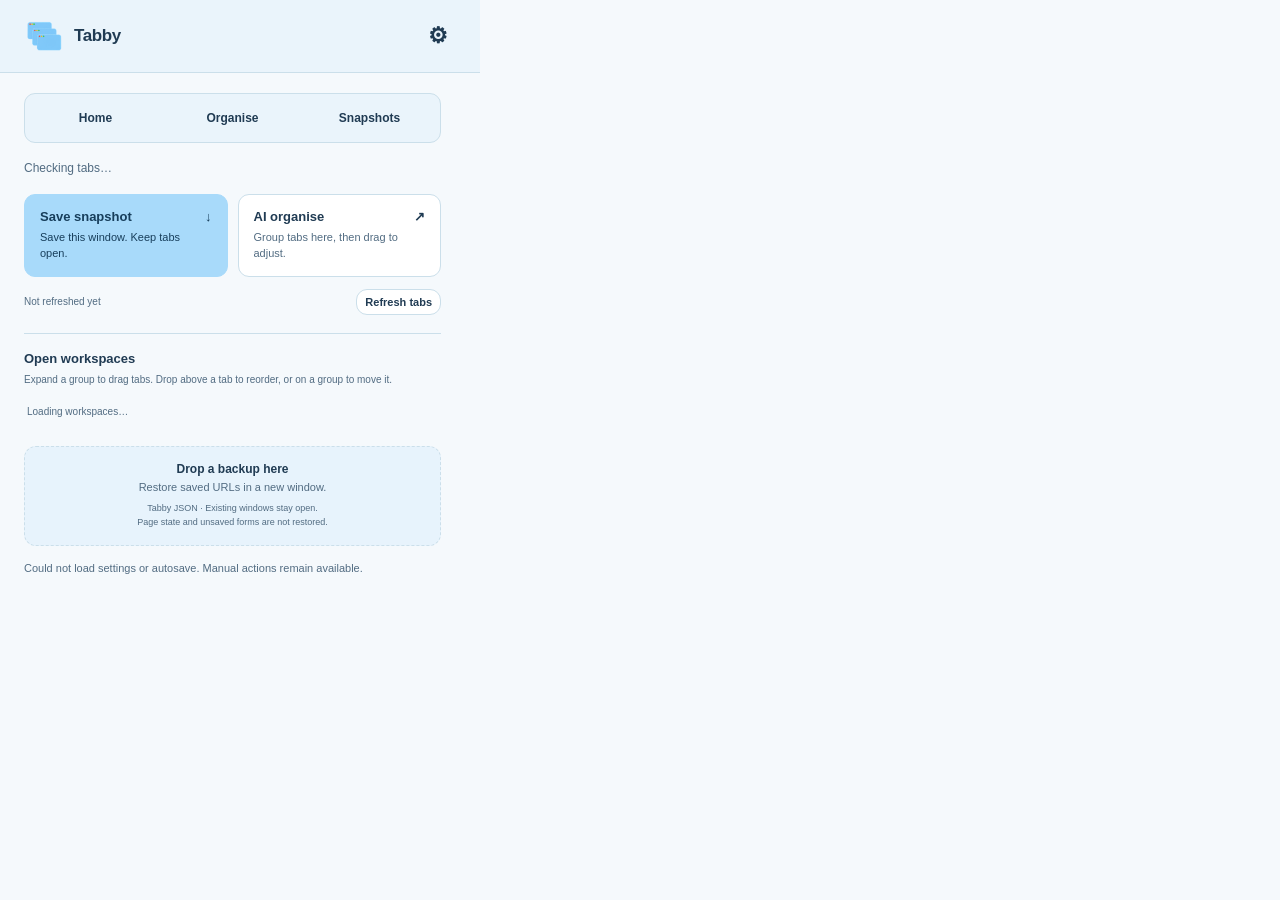
==== extension/popup.html @ 7079673f "Simplify popup Home and fix snapshot action contrast" ====
<!doctype html>
<html lang="en"><head><meta charset="utf-8"><meta name="viewport" content="width=device-width,initial-scale=1"><title>Tabby</title><link rel="stylesheet" href="popup.css"><script src="core.js" defer></script><script src="ai.js" defer></script><script src="popup.js" defer></script><script src="popup-ai.js" defer></script></head>
<body><header><img class="tabby-logo" src="icons/tabby-128.png" width="36" height="36" alt=""><button id="open" class="brand-link" title="Open the full Tabby webpage" aria-label="Tabby — open full webpage">Tabby</button><button id="settings-open" aria-label="Settings" title="Settings">⚙</button></header><main>
<nav class="view-nav" aria-label="Popup pages"><button data-view="home">Home</button><button data-view="organise">Organise</button><button data-view="snapshots">Snapshots</button></nav><section id="home-view"><p id="tab-count" class="intro">Checking tabs…</p>
<div class="primary-actions"><button id="save-snapshot"><span>Save snapshot<small>Save this window. Keep tabs open.</small></span><span aria-hidden="true">↓</span></button><button id="ai-organise"><span>AI organise<small>Group tabs here, then drag to adjust.</small></span><span aria-hidden="true">↗</span></button></div>
<div class="scan-row"><span id="scan-time">Not refreshed yet</span><button id="refresh-tabs">Refresh tabs</button></div>
</section><section id="popup-ai-panel" class="popup-ai-panel" hidden aria-labelledby="popup-ai-heading">
<div class="popup-ai-heading"><h2 id="popup-ai-heading">AI organise</h2><button id="popup-ai-close" type="button">Back</button></div>
<details id="popup-ai-setup"><summary>Local AI connection</summary><label for="popup-ai-token">Local pairing token</label><input id="popup-ai-token" type="password" autocomplete="off" spellcheck="false" placeholder="Local service token, not your Meta API key"><label class="popup-check"><input id="popup-ai-remember" type="checkbox"><span>Keep pairing for this browser session</span></label><p class="popup-ai-note">Optional. Uses session storage only when available. Your Meta API key stays in the local service.</p><div class="popup-ai-actions"><button id="popup-ai-connect" type="button">Connect</button><button id="popup-ai-forget" type="button">Forget pairing</button><button id="popup-ai-refresh" type="button">Refresh status</button></div><p class="popup-ai-note">Start the existing local AI service first. For initial pairing, use this extension address:<br><code id="popup-ai-origin"></code></p></details>
<p id="popup-ai-status" role="status" aria-live="polite"></p><p id="popup-ai-usage" class="popup-ai-note"></p>
<details><summary>Tabs and data sent to Meta</summary><div id="popup-ai-tabs"></div><p class="popup-ai-note">Only checked eligible tabs are sent. Private, pinned and restricted tabs are excluded. URL credentials, queries and fragments are removed. Titles and paths may still be sensitive. Page contents are not sent.</p><pre id="popup-ai-preview"></pre></details>
<label class="popup-check"><input id="popup-ai-consent" type="checkbox"><span>I agree to send these tab titles and sanitized URL paths to Meta and apply the suggested groups.</span></label><button id="popup-ai-generate" type="button">Send tabs &amp; suggest groups</button>
<section id="popup-ai-review" hidden><h3>Review suggestions</h3><p class="popup-ai-note">Rename groups or move tabs before accepting. Existing groups stay unchanged until you accept.</p><div id="popup-ai-groups"></div><div class="popup-ai-actions"><button id="popup-ai-accept" type="button">Use reviewed groups</button><button id="popup-ai-discard" type="button">Discard</button></div></section>
</section>
<section id="home-groups" class="workspace-switcher" aria-labelledby="workspace-heading"><h2 id="workspace-heading">Open workspaces</h2><p class="workspace-help">Expand a group to drag tabs. Drop above a tab to reorder, or on a group to move it.</p><div id="live-groups"><p class="workspace-empty">Loading workspaces…</p></div></section>
<section id="home-extras">
<section id="backup-drop" aria-label="Backup drop area"><b>Drop a backup here</b><span>Restore saved URLs in a new window.</span><small>Tabby JSON · Existing windows stay open.<br>Page state and unsaved forms are not restored.</small></section>
</section><section id="snapshots-view" hidden><h2>Snapshots</h2><div id="snapshot-list"></div></section><section id="settings-view" hidden><h2>Settings</h2><form id="settings-form"><label>Appearance<select id="setting-theme"><option value="system">System</option><option value="light">Light</option><option value="dark">Dark</option></select></label><label>Grouping preferences<textarea id="setting-preferences" maxlength="1200" rows="5" placeholder="For example: around 6 groups, specific tasks, always include Research and Reading"></textarea></label><p class="workspace-help">Sent to Meta only when you explicitly request grouping. Avoid including sensitive information.</p><label>Autosave frequency<select id="setting-autosave"><option value="0">Off</option><option value="5">Every 5 minutes</option><option value="15">Every 15 minutes</option><option value="30">Every 30 minutes</option><option value="60">Every hour</option></select></label><p class="workspace-help">Saves a snapshot of the current normal window when the popup opens and the interval has elapsed. No tabs close. No background timer or AI calls.</p><label><input type="checkbox" id="setting-compact"> Compact tab rows</label><button type="submit">Save settings</button></form></section><p id="status" role="status" aria-live="polite">Snapshots stay on this Mac. AI requires your consent.</p>
<footer>Saved locally · No cloud sync</footer></main></body></html>
---- extension/popup.css ----
:root{color-scheme:light;font-family:-apple-system,BlinkMacSystemFont,"Segoe UI",sans-serif;color:#162b3c;background:#eff6fa}*{box-sizing:border-box}html{width:480px;height:600px;overflow:hidden}body{width:480px;height:600px;max-width:100vw;max-height:100vh;margin:0;display:flex;flex-direction:column;overflow:hidden}header{flex:0 0 auto;padding:18px 24px;display:flex;align-items:center;gap:10px;border-bottom:1px solid #cde0f0;font-size:17px;font-weight:650;letter-spacing:-.4px}.logo{display:grid;place-items:center;width:29px;height:29px;border-radius:9px;background:#162b3c;color:#94bee0;font-size:22px}main{flex:1;min-height:0;overflow-y:auto;overflow-x:hidden;overscroll-behavior:contain;scrollbar-gutter:stable;padding:20px 24px 16px}h1{font-size:25px;letter-spacing:-.7px;margin:0 0 6px;font-weight:600}.intro{font-size:12px;color:#5a7d9a;margin:0 0 19px}.primary-actions{display:grid;grid-template-columns:repeat(2,minmax(0,1fr));gap:10px}.primary-actions button{align-items:flex-start;gap:8px;min-width:0}.primary-actions button small{line-height:1.45}button{font:600 13px -apple-system,BlinkMacSystemFont,sans-serif;border:1px solid #c0d9ed;width:100%;border-radius:11px;background:#fff;color:#162b3d;padding:14px 15px;display:flex;justify-content:space-between;align-items:center;text-align:left;cursor:pointer}#save-snapshot{background:#99c1e2;border-color:#99c1e2}button:hover{background:#dceaf5}#save-snapshot:hover{background:#85b4db}button small{display:block;font-size:11px;font-weight:400;color:#4b6880;margin-top:6px}button:focus-visible{outline:3px solid #2c5678;outline-offset:3px}button:disabled{opacity:.5;cursor:default}.scan-row{display:flex;justify-content:space-between;align-items:center;margin:12px 0 16px;font-size:10px;color:#5a7d99}.scan-row button{width:auto;padding:6px 8px;background:transparent;border-color:transparent;font-size:11px}.secondary{background:transparent;padding:10px 2px;border:0;font-size:12px}#status{min-height:30px;font-size:11px;line-height:1.5;color:#4b6880;margin:14px 0}footer{border-top:1px solid #cde0f0;padding-top:12px;font-size:10px;line-height:1.5;color:#6a8ca7}#backup-drop{margin-top:14px;padding:15px 12px;border:1.5px dashed #80b2da;border-radius:12px;background:#e3eef7;text-align:center;transition:background .15s,border-color .15s}#backup-drop b,#backup-drop span,#backup-drop small{display:block}#backup-drop b{font-size:12px}#backup-drop span{font-size:11px;margin-top:5px;color:#4b6880}#backup-drop small{font-size:9px;line-height:1.6;margin-top:8px;color:#5a7d99}#backup-drop.is-over{background:#bed7ec;border-color:#425c71;box-shadow:0 0 0 3px #5b7e9b33}@media(prefers-reduced-motion:reduce){#backup-drop{transition:none}}

[hidden]{display:none!important}.workspace-switcher{margin:18px 0 9px;border-top:1px solid #cde0f0;padding-top:17px}.workspace-switcher h2{font-size:13px;font-weight:650;margin:0 0 6px}.workspace-help,.workspace-empty{font-size:10px;line-height:1.5;color:#5a7d99;margin:0 0 10px}#live-groups{padding:3px}.live-workspace{border:1px solid #cde0f0;background:#fff;border-radius:9px;margin:0 0 7px;overflow:hidden}.workspace-header{display:flex}.workspace-focus{border:0;border-radius:0;background:transparent;padding:10px 11px;gap:9px;font-size:12px;min-width:0}.workspace-name{white-space:nowrap;overflow:hidden;text-overflow:ellipsis}.workspace-count{font-size:10px;font-weight:500;color:#5a7d99;background:#e3eef7;border-radius:8px;padding:2px 6px}.workspace-disclosure{width:34px;flex:0 0 34px;border:0;border-left:1px solid #e2eef7;border-radius:0;justify-content:center;padding:8px}.workspace-tabs{border-top:1px solid #e2eef7;padding:3px 6px}.workspace-tab{display:block;border:0;border-radius:5px;padding:8px 6px;background:transparent;font-size:11px;font-weight:500}.workspace-tab-title{display:block;white-space:nowrap;overflow:hidden;text-overflow:ellipsis}.workspace-tab-host{font-size:9px;margin-top:3px;color:#6a8ca7}.workspace-tab[aria-current=page]{background:#e3eef7}.workspace-tab[aria-current=page] .workspace-tab-title::before{content:'● ';color:#4b6880}

.workspace-focus:disabled,.workspace-disclosure:disabled,.workspace-tab:disabled{opacity:.5}.workspace-empty{margin:4px 0 10px}

.popup-ai-panel{margin:15px 0;padding:16px;border:1px solid #cbdfea;border-radius:12px;background:#fff}.popup-ai-heading{display:flex;align-items:center;justify-content:space-between;gap:12px}.popup-ai-panel h2{font-size:16px;margin:0}.popup-ai-panel h3{font-size:13px;margin:18px 0 8px}.popup-ai-heading button{width:auto;padding:6px 10px;font-size:11px}.popup-ai-panel details{border-top:1px solid #d4e4ef;margin:14px 0;padding-top:12px}.popup-ai-panel summary{font-size:12px;font-weight:600;cursor:pointer}.popup-ai-panel label:not(.popup-check){display:block;font-size:11px;margin:12px 0 5px}.popup-ai-panel input[type=password],.popup-ai-panel input[type=text],.popup-ai-panel select{width:100%;font:inherit;font-size:12px;color:inherit;background:#f5f9fc;border:1px solid #cbdfea;border-radius:7px;padding:8px;min-width:0}.popup-check{display:flex;align-items:flex-start;gap:8px;font-size:11px;line-height:1.5;margin:12px 0}.popup-check input{flex:0 0 auto;accent-color:#328fcb;margin:2px 0}.popup-ai-note{font-size:10px;line-height:1.55;color:#526c82}.popup-ai-actions{display:flex;gap:8px;margin-top:10px}.popup-ai-actions button{font-size:11px;padding:9px 10px;justify-content:center}.popup-ai-panel code{font-size:9px;overflow-wrap:anywhere;user-select:all}.popup-ai-panel pre{white-space:pre-wrap;overflow-wrap:anywhere;max-height:150px;overflow:auto;background:#eaf4fb;border-radius:6px;padding:9px;font-size:9px;line-height:1.5}#popup-ai-status{font-size:11px;line-height:1.6;color:#526c82}#popup-ai-status.error{color:#9a4e2b}#popup-ai-generate,#popup-ai-accept{background:#a8dafa}#popup-ai-tabs{margin-top:10px}.popup-ai-tab{padding:8px 0;border-bottom:1px solid #d4e4ef}.popup-ai-group{margin:12px 0;padding:10px;border:1px solid #cbdfea;border-radius:9px}.popup-ai-tab-title{font-size:11px;overflow-wrap:anywhere}.popup-ai-panel input:focus-visible,.popup-ai-panel select:focus-visible{outline:2px solid #267db5;outline-offset:2px}

.popup-ai-tab{display:flex!important;align-items:flex-start;gap:8px;line-height:1.4}.popup-ai-tab input{accent-color:#328fcb;flex:0 0 auto;margin-top:2px}.popup-ai-tab-title,.popup-ai-tab-url{display:block}.popup-ai-tab-url{font-size:9px;overflow-wrap:anywhere;color:#526c82;margin-top:3px}

.popup-ai-actions{flex-wrap:wrap}.popup-ai-actions button{flex:1 1 110px}.popup-ai-proposal-tab{padding:9px 0;border-top:1px solid #d4e4ef;font-size:11px;line-height:1.5}.popup-ai-proposal-tab select{margin-top:5px}.popup-ai-reason{font-size:10px;color:#526c82;line-height:1.5}
.tabby-logo{object-fit:contain;flex:none}

/* Shared Tabby sky-blue theme. */
:root{color:#203b53;background:#f5f9fc}header{background:#eaf4fb;border-color:#d4e4ef;padding-top:16px;padding-bottom:16px}.tabby-logo{width:40px;height:40px}
button{color:#203b53;border-color:#cbdfea;box-shadow:none}button:hover{background:#eaf5fd;border-color:#a9cce4}
#save-snapshot{background:#a8dafa;border-color:#8ac6ed}#save-snapshot:hover{background:#96d0f5}
button:focus-visible{outline-color:#267db5}.intro,button small,.scan-row,.workspace-help,.workspace-empty,.workspace-tab-host,footer,#backup-drop small{color:#526c82}
#status,#backup-drop span{color:#3f637f}.live-workspace{border-color:#d4e4ef;box-shadow:none}.workspace-count{background:#e7f3fc;color:#456782}
#backup-drop{background:#edf7fd;border-color:#b4d5ec}#backup-drop.is-over{background:#dceffc;border-color:#4d9ad0;box-shadow:0 0 0 3px #71b7e733}
.workspace-tab[aria-current=page]{background:#e7f3fc}.workspace-tab[aria-current=page] .workspace-tab-title::before{color:#267db5}

.workspace-tab[draggable="true"]{cursor:grab}.workspace-tab[draggable="true"]:active{cursor:grabbing}.live-workspace.is-drop-target{outline:2px solid #328fcb;outline-offset:2px}.workspace-tab[draggable="true"]:hover{border-top-color:#328fcb}

.workspace-tab.drop-before{box-shadow:inset 0 3px #168de2}.workspace-add{display:flex;gap:8px;margin:10px 0}.workspace-add input{min-width:0;flex:1;padding:8px;border:1px solid #b7cddd;border-radius:8px}.workspace-add button,.workspace-remove{width:auto}.workspace-remove{padding:8px;font-size:18px}

[hidden]{display:none!important}header #settings-open{margin-left:auto;width:34px;padding:5px;font-size:22px;background:transparent;border:0}.view-nav{display:flex;gap:4px;background:#e0edf7;border-radius:11px;padding:4px;margin-bottom:18px}.view-nav button{flex:1;justify-content:center;padding:9px;font-size:12px;background:transparent;border:0}.view-nav button[aria-current=page]{background:#fff;box-shadow:none}#settings-form label{display:block;margin:16px 0;font-size:12px;font-weight:600}#settings-form select,#settings-form textarea{display:block;width:100%;margin-top:8px;padding:10px;border:1px solid #bdd3e2;border-radius:8px;background:transparent;color:inherit;font:inherit}.snapshot-card{padding:14px 0;border-bottom:1px solid #c6dce9;font-size:12px}.snapshot-card summary{cursor:pointer;line-height:1.6}.snapshot-tab{padding:10px 0}.snapshot-tab small{display:block;overflow-wrap:anywhere;opacity:.7;margin-top:5px}.compact .workspace-tab{padding-top:5px;padding-bottom:5px}
html[data-theme=dark]{color-scheme:dark}html[data-theme=dark] body{background:#172430;color:#e1edf5}html[data-theme=dark] header,html[data-theme=dark] .view-nav,html[data-theme=dark] .popup-ai-panel{background:#223646;color:#e1edf5}html[data-theme=dark] button,html[data-theme=dark] input{background:#294254;color:#e1edf5}html[data-theme=dark] .workspace-help,html[data-theme=dark] .intro{color:#b4cbdc}html[data-theme=dark] .live-workspace{background:#223646}
@media(prefers-color-scheme:dark){html[data-theme=system]{color-scheme:dark}html[data-theme=system] body{background:#172430;color:#e1edf5}html[data-theme=system] header,html[data-theme=system] .popup-ai-panel,html[data-theme=system] .view-nav,html[data-theme=system] .live-workspace{background:#223646;color:#e1edf5}html[data-theme=system] button,html[data-theme=system] input{background:#294254;color:#e1edf5}}

/* Flat controls: remove WebKit native bevels and imitation glass highlights. */
button{-webkit-appearance:none;appearance:none;background-image:none;text-shadow:none}
header #settings-open,.workspace-disclosure,.workspace-remove{min-width:36px;min-height:36px;justify-content:center}
.workspace-remove{border:0;border-left:1px solid #d4e4ef;border-radius:0;background:transparent;color:#526c82}
.workspace-remove:hover,.workspace-remove:focus-visible{color:#a43232;background:#fff0ef}
html[data-theme=dark],html[data-theme=system]{--dark-surface:#223646;--dark-text:#e1edf5;--dark-muted:#b7ccda}
html[data-theme=dark] .workspace-count,html[data-theme=dark] .workspace-tab[aria-current=page],html[data-theme=dark] #backup-drop,html[data-theme=dark] .view-nav button[aria-current=page],html[data-theme=dark] .popup-ai-panel input,html[data-theme=dark] .popup-ai-panel select,html[data-theme=dark] .popup-ai-panel pre{background:#29485d;color:var(--dark-text)}
html[data-theme=dark] :is(.workspace-help,.workspace-empty,.workspace-tab-host,.popup-ai-note,.popup-ai-reason,.scan-row,.intro,footer,#status,button small,#backup-drop span,#backup-drop small,.workspace-remove){color:var(--dark-muted)}
@media(prefers-color-scheme:dark){html[data-theme=system] :is(.workspace-count,.workspace-tab[aria-current=page],#backup-drop,.view-nav button[aria-current=page],.popup-ai-panel input,.popup-ai-panel select,.popup-ai-panel pre){background:#29485d;color:var(--dark-text)}html[data-theme=system] :is(.workspace-help,.workspace-empty,.workspace-tab-host,.popup-ai-note,.popup-ai-reason,.scan-row,.intro,footer,#status,button small,#backup-drop span,#backup-drop small,.workspace-remove){color:var(--dark-muted)}}

/* Use one palette for every popup surface. */
:root{--surface:#fff;--canvas:#f5f9fc;--raised:#eaf4fb;--ink:#203b53;--muted:#526c82;--line:#cbdfea;--accent:#a8dafa;--accent-ink:#173e5b;--hover:#e7f3fc;--error:#9f3838}
html[data-theme=dark]{--surface:#223646;--canvas:#172430;--raised:#263e50;--ink:#e1edf5;--muted:#b7ccda;--line:#466176;--accent:#83c5f0;--accent-ink:#102c40;--hover:#29485d;--error:#ffb2a9}
@media(prefers-color-scheme:dark){html[data-theme=system]{--surface:#223646;--canvas:#172430;--raised:#263e50;--ink:#e1edf5;--muted:#b7ccda;--line:#466176;--accent:#83c5f0;--accent-ink:#102c40;--hover:#29485d;--error:#ffb2a9}}
html body{background:var(--canvas);color:var(--ink)}
.view-nav{padding:8px 4px;background:var(--raised);border:1px solid var(--line)}
html header,html .view-nav{background:var(--raised);color:var(--ink);border-color:var(--line)}
html body :is(button,input,select,textarea){color:var(--ink);border-color:var(--line)}
html body :is(button,.live-workspace,.popup-ai-panel,.popup-ai-panel input,.popup-ai-panel select,.workspace-add input){background:var(--surface);color:var(--ink);border-color:var(--line)}
html body button:hover{background:var(--hover)}
html body :is(.workspace-focus,.workspace-disclosure,.workspace-remove,.workspace-tab){background:transparent}
html body :is(.workspace-count,.workspace-tab[aria-current=page],.popup-ai-panel pre,#backup-drop){background:var(--hover);color:var(--ink);border-color:var(--line)}
html body :is(.popup-ai-note,.popup-ai-reason,.popup-ai-tab-url,.workspace-help,.workspace-empty,.workspace-tab-host,.scan-row,.intro,footer,#status,button small,#backup-drop span,#backup-drop small,.workspace-remove){color:var(--muted)}
html body :is(#save-snapshot,#popup-ai-generate,#popup-ai-accept){background:var(--accent);color:var(--accent-ink);border-color:var(--accent)}
html body .view-nav button{background:transparent}html body .view-nav button[aria-current=page]{background:var(--surface);color:var(--ink)}
html body :is(#settings-form select,#settings-form textarea){background:var(--surface);color:var(--ink);border-color:var(--line)}
html body :is(.workspace-switcher,.workspace-tabs,.workspace-disclosure,.workspace-remove,.popup-ai-panel details,.popup-ai-group,.popup-ai-tab,.popup-ai-proposal-tab,.snapshot-card,footer){border-color:var(--line)}
html body #popup-ai-status{color:var(--muted)}html body #popup-ai-status.error{color:var(--error)}
html body input::placeholder,html body textarea::placeholder{color:var(--muted);opacity:1}
html body input[type=checkbox]{accent-color:#328fcb}

html body :is(button,input,select,textarea,a):focus-visible{outline:2px solid #267db5;outline-offset:2px}

/* Primary action subtitles must contrast against the blue fill in either theme. */
html body #save-snapshot small{color:var(--accent-ink)}
html body header .brand-link{width:auto;padding:4px 0;min-height:36px;background:transparent;border:0;border-radius:4px;font-size:17px;font-weight:650;letter-spacing:-.4px;color:var(--ink);justify-content:flex-start}
html body header .brand-link:hover{text-decoration:underline;background:transparent}
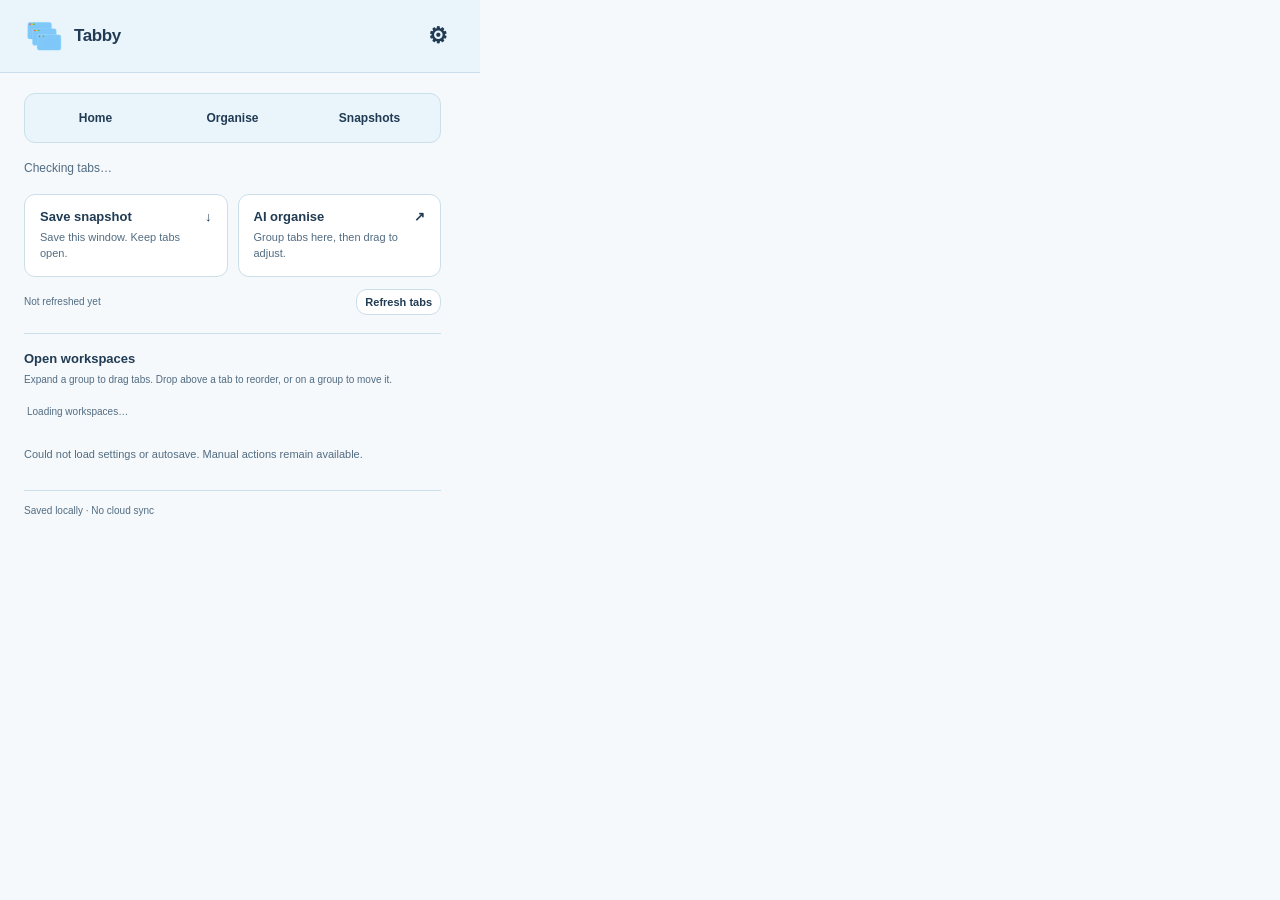
==== commit 49b7e05a: "Polish popup snapshots, neutral actions and anywhere backup drops" ====
--- a/extension/popup.html
+++ b/extension/popup.html
@@ -14,6 +14,6 @@
 </section>
 <section id="home-groups" class="workspace-switcher" aria-labelledby="workspace-heading"><h2 id="workspace-heading">Open workspaces</h2><p class="workspace-help">Expand a group to drag tabs. Drop above a tab to reorder, or on a group to move it.</p><div id="live-groups"><p class="workspace-empty">Loading workspaces…</p></div></section>
 <section id="home-extras">
-<section id="backup-drop" aria-label="Backup drop area"><b>Drop a backup here</b><span>Restore saved URLs in a new window.</span><small>Tabby JSON · Existing windows stay open.<br>Page state and unsaved forms are not restored.</small></section>
+
 </section><section id="snapshots-view" hidden><h2>Snapshots</h2><div id="snapshot-list"></div></section><section id="settings-view" hidden><h2>Settings</h2><form id="settings-form"><label>Appearance<select id="setting-theme"><option value="system">System</option><option value="light">Light</option><option value="dark">Dark</option></select></label><label>Grouping preferences<textarea id="setting-preferences" maxlength="1200" rows="5" placeholder="For example: around 6 groups, specific tasks, always include Research and Reading"></textarea></label><p class="workspace-help">Sent to Meta only when you explicitly request grouping. Avoid including sensitive information.</p><label>Autosave frequency<select id="setting-autosave"><option value="0">Off</option><option value="5">Every 5 minutes</option><option value="15">Every 15 minutes</option><option value="30">Every 30 minutes</option><option value="60">Every hour</option></select></label><p class="workspace-help">Saves a snapshot of the current normal window when the popup opens and the interval has elapsed. No tabs close. No background timer or AI calls.</p><label><input type="checkbox" id="setting-compact"> Compact tab rows</label><button type="submit">Save settings</button></form></section><p id="status" role="status" aria-live="polite">Snapshots stay on this Mac. AI requires your consent.</p>
-<footer>Saved locally · No cloud sync</footer></main></body></html>
+<footer>Saved locally · No cloud sync</footer></main><section id="backup-drop" aria-label="Backup file drop feedback"><b>Drop a Tabby JSON backup</b><span>Valid backups restore saved URLs in a new window.</span><small>Tabby JSON · Existing windows stay open.<br>Page state and unsaved forms are not restored.</small></section></body></html>
--- a/extension/popup.css
+++ b/extension/popup.css
@@ -65,3 +65,27 @@
 html body #save-snapshot small{color:var(--accent-ink)}
 html body header .brand-link{width:auto;padding:4px 0;min-height:36px;background:transparent;border:0;border-radius:4px;font-size:17px;font-weight:650;letter-spacing:-.4px;color:var(--ink);justify-content:flex-start}
 html body header .brand-link:hover{text-decoration:underline;background:transparent}
+
+/* Snapshot summaries share the same quiet cards as confirmed groups. */
+html body .snapshot-card{padding:0;margin:0 0 8px;border:1px solid var(--line);border-radius:9px;background:var(--surface);color:var(--ink);overflow:hidden;font-size:12px}
+.snapshot-card>summary{padding:12px 11px;min-height:42px;line-height:1.5;font-weight:600;cursor:pointer;overflow-wrap:anywhere}
+.snapshot-card>summary:hover{background:var(--hover)}
+.snapshot-card>summary:focus-visible{outline:2px solid #267db5;outline-offset:-3px;border-radius:8px}
+.snapshot-card[open]>summary{border-bottom:1px solid var(--line)}
+.snapshot-card>.snapshot-tab{margin:0 11px;padding:10px 0;border-bottom:1px solid var(--line);font-size:11px;line-height:1.45;overflow-wrap:anywhere}
+.snapshot-card>.snapshot-tab:last-child{border-bottom:0}
+.snapshot-tab strong{display:block;font-weight:500}.snapshot-tab small{font-size:10px;color:var(--muted);opacity:1;margin-top:4px}
+html body .snapshot-card .snapshot-export{width:auto;min-height:34px;margin:10px 11px;padding:8px 11px;font-size:11px;border-radius:7px;background:var(--surface);color:var(--ink);border-color:var(--line)}
+html body .snapshot-card .snapshot-export:hover{background:var(--hover)}
+#snapshots-view>h2{font-size:16px;margin:0 0 14px}
+
+/* Both home actions are neutral; action wording establishes their purpose. */
+html body #save-snapshot,html body #ai-organise{background:var(--surface);color:var(--ink);border-color:var(--line)}
+html body #save-snapshot:hover,html body #ai-organise:hover{background:var(--hover);color:var(--ink);border-color:var(--line)}
+html body #save-snapshot small,html body #ai-organise small{color:var(--muted)}
+
+/* Backup drop feedback floats above every popup view, without stealing drops. */
+html body #backup-drop{display:none;pointer-events:none;margin:0;transition:none}
+html body #backup-drop.is-over{display:flex;position:fixed;inset:12px;z-index:1000;flex-direction:column;align-items:center;justify-content:center;gap:8px;padding:28px;border:2px dashed #328fcb;border-radius:14px;background:var(--surface);color:var(--ink);box-shadow:0 0 0 12px var(--canvas);text-align:center;pointer-events:none}
+#backup-drop.is-over b{font-size:18px;line-height:1.3}#backup-drop.is-over span{font-size:12px;line-height:1.5}#backup-drop.is-over small{font-size:11px;line-height:1.6}
+html body #backup-drop.is-over :is(span,small){color:var(--muted)}
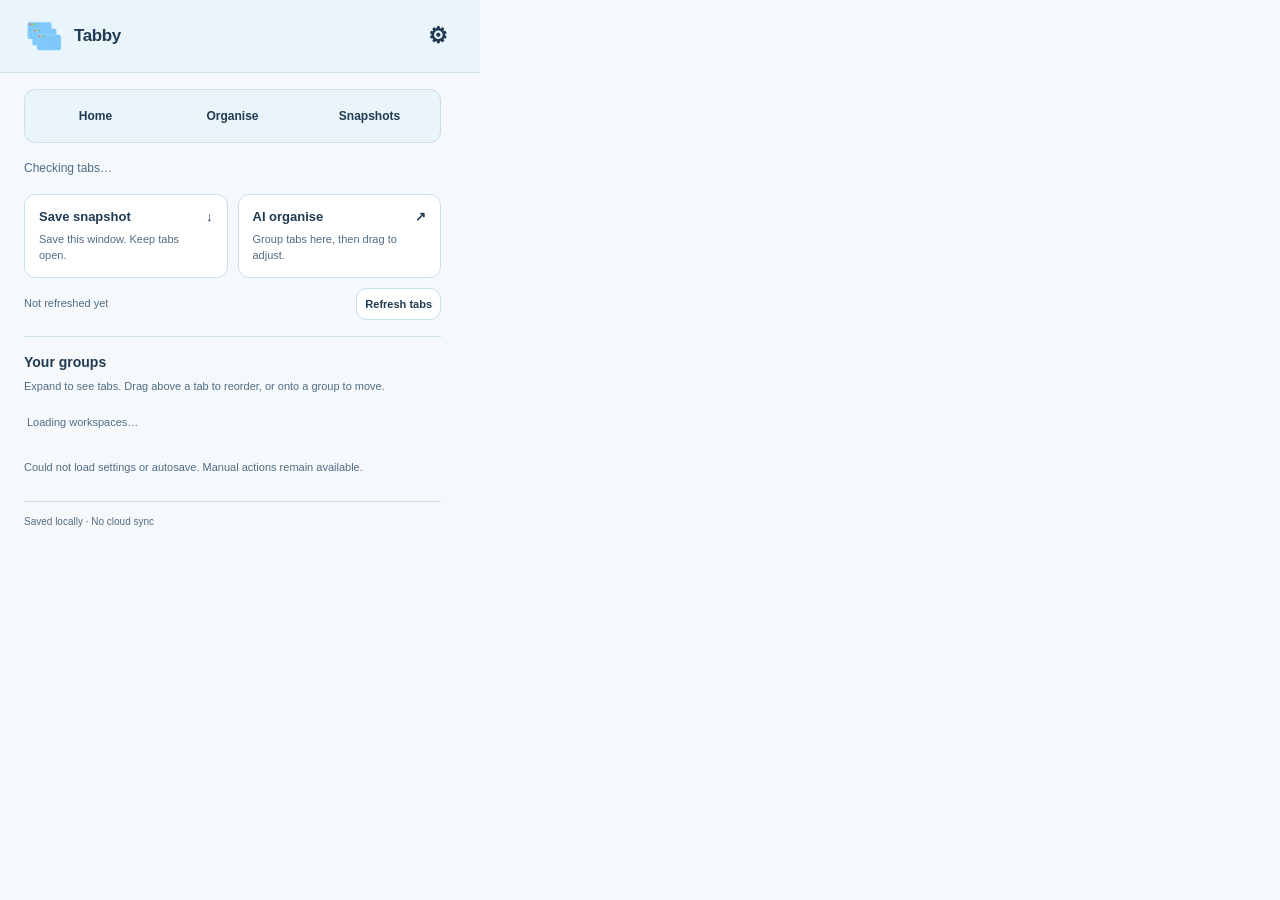
==== commit 59aed776: "Improve popup readability, snapshot summaries and consent clarity" ====
--- a/extension/popup.html
+++ b/extension/popup.html
@@ -5,14 +5,14 @@
 <div class="primary-actions"><button id="save-snapshot"><span>Save snapshot<small>Save this window. Keep tabs open.</small></span><span aria-hidden="true">↓</span></button><button id="ai-organise"><span>AI organise<small>Group tabs here, then drag to adjust.</small></span><span aria-hidden="true">↗</span></button></div>
 <div class="scan-row"><span id="scan-time">Not refreshed yet</span><button id="refresh-tabs">Refresh tabs</button></div>
 </section><section id="popup-ai-panel" class="popup-ai-panel" hidden aria-labelledby="popup-ai-heading">
-<div class="popup-ai-heading"><h2 id="popup-ai-heading">AI organise</h2><button id="popup-ai-close" type="button">Back</button></div>
-<details id="popup-ai-setup"><summary>Local AI connection</summary><label for="popup-ai-token">Local pairing token</label><input id="popup-ai-token" type="password" autocomplete="off" spellcheck="false" placeholder="Local service token, not your Meta API key"><label class="popup-check"><input id="popup-ai-remember" type="checkbox"><span>Keep pairing for this browser session</span></label><p class="popup-ai-note">Optional. Uses session storage only when available. Your Meta API key stays in the local service.</p><div class="popup-ai-actions"><button id="popup-ai-connect" type="button">Connect</button><button id="popup-ai-forget" type="button">Forget pairing</button><button id="popup-ai-refresh" type="button">Refresh status</button></div><p class="popup-ai-note">Start the existing local AI service first. For initial pairing, use this extension address:<br><code id="popup-ai-origin"></code></p></details>
+<div class="popup-ai-heading"><h2 id="popup-ai-heading">Organise with Meta</h2><button id="popup-ai-close" type="button">Back</button></div>
+<details id="popup-ai-setup"><summary>Connection settings</summary><label for="popup-ai-token">Local pairing token</label><input id="popup-ai-token" type="password" autocomplete="off" spellcheck="false" placeholder="Local service token, not your Meta API key"><label class="popup-check"><input id="popup-ai-remember" type="checkbox"><span>Keep pairing for this browser session</span></label><p class="popup-ai-note">Optional. Uses session storage only when available. Your Meta API key stays in the local service.</p><div class="popup-ai-actions"><button id="popup-ai-connect" type="button">Connect</button><button id="popup-ai-forget" type="button">Forget pairing</button><button id="popup-ai-refresh" type="button">Refresh status</button></div><p class="popup-ai-note">Start the existing local AI service first. For initial pairing, use this extension address:<br><code id="popup-ai-origin"></code></p></details>
 <p id="popup-ai-status" role="status" aria-live="polite"></p><p id="popup-ai-usage" class="popup-ai-note"></p>
-<details><summary>Tabs and data sent to Meta</summary><div id="popup-ai-tabs"></div><p class="popup-ai-note">Only checked eligible tabs are sent. Private, pinned and restricted tabs are excluded. URL credentials, queries and fragments are removed. Titles and paths may still be sensitive. Page contents are not sent.</p><pre id="popup-ai-preview"></pre></details>
-<label class="popup-check"><input id="popup-ai-consent" type="checkbox"><span>I agree to send these tab titles and sanitized URL paths to Meta and apply the suggested groups.</span></label><button id="popup-ai-generate" type="button">Send tabs &amp; suggest groups</button>
+<details><summary>Tabs, preferences &amp; privacy</summary><div id="popup-ai-tabs"></div><p class="popup-ai-note">Only checked eligible tabs are sent. Private, pinned and restricted tabs are excluded. URL credentials, queries and fragments are removed. Titles and paths may still be sensitive. Your saved grouping preferences are included. Page contents are not sent.</p><pre id="popup-ai-preview"></pre></details>
+<label class="popup-check"><input id="popup-ai-consent" type="checkbox"><span>I agree to send these tab titles, sanitized URL paths and saved grouping preferences to Meta and apply the suggested groups.</span></label><button id="popup-ai-generate" type="button">Send tabs &amp; suggest groups</button>
 <section id="popup-ai-review" hidden><h3>Review suggestions</h3><p class="popup-ai-note">Rename groups or move tabs before accepting. Existing groups stay unchanged until you accept.</p><div id="popup-ai-groups"></div><div class="popup-ai-actions"><button id="popup-ai-accept" type="button">Use reviewed groups</button><button id="popup-ai-discard" type="button">Discard</button></div></section>
 </section>
-<section id="home-groups" class="workspace-switcher" aria-labelledby="workspace-heading"><h2 id="workspace-heading">Open workspaces</h2><p class="workspace-help">Expand a group to drag tabs. Drop above a tab to reorder, or on a group to move it.</p><div id="live-groups"><p class="workspace-empty">Loading workspaces…</p></div></section>
+<section id="home-groups" class="workspace-switcher" aria-labelledby="workspace-heading"><h2 id="workspace-heading">Your groups</h2><p class="workspace-help">Expand to see tabs. Drag above a tab to reorder, or onto a group to move.</p><div id="live-groups"><p class="workspace-empty">Loading workspaces…</p></div></section>
 <section id="home-extras">
 
 </section><section id="snapshots-view" hidden><h2>Snapshots</h2><div id="snapshot-list"></div></section><section id="settings-view" hidden><h2>Settings</h2><form id="settings-form"><label>Appearance<select id="setting-theme"><option value="system">System</option><option value="light">Light</option><option value="dark">Dark</option></select></label><label>Grouping preferences<textarea id="setting-preferences" maxlength="1200" rows="5" placeholder="For example: around 6 groups, specific tasks, always include Research and Reading"></textarea></label><p class="workspace-help">Sent to Meta only when you explicitly request grouping. Avoid including sensitive information.</p><label>Autosave frequency<select id="setting-autosave"><option value="0">Off</option><option value="5">Every 5 minutes</option><option value="15">Every 15 minutes</option><option value="30">Every 30 minutes</option><option value="60">Every hour</option></select></label><p class="workspace-help">Saves a snapshot of the current normal window when the popup opens and the interval has elapsed. No tabs close. No background timer or AI calls.</p><label><input type="checkbox" id="setting-compact"> Compact tab rows</label><button type="submit">Save settings</button></form></section><p id="status" role="status" aria-live="polite">Snapshots stay on this Mac. AI requires your consent.</p>
--- a/extension/popup.css
+++ b/extension/popup.css
@@ -89,3 +89,54 @@
 html body #backup-drop.is-over{display:flex;position:fixed;inset:12px;z-index:1000;flex-direction:column;align-items:center;justify-content:center;gap:8px;padding:28px;border:2px dashed #328fcb;border-radius:14px;background:var(--surface);color:var(--ink);box-shadow:0 0 0 12px var(--canvas);text-align:center;pointer-events:none}
 #backup-drop.is-over b{font-size:18px;line-height:1.3}#backup-drop.is-over span{font-size:12px;line-height:1.5}#backup-drop.is-over small{font-size:11px;line-height:1.6}
 html body #backup-drop.is-over :is(span,small){color:var(--muted)}
+
+/* Small-popup polish: readable supporting text and consistent control rhythm. */
+:root{--focus:#267db5}
+html[data-theme=dark]{--focus:#89d0ff}
+@media(prefers-color-scheme:dark){html[data-theme=system]{--focus:#89d0ff}}
+main{padding-top:16px;padding-bottom:20px}
+.view-nav{margin-bottom:18px}
+.view-nav button{min-height:36px;line-height:1.25}
+.primary-actions button{padding:13px 14px;line-height:1.35;min-height:80px}
+.primary-actions button small{font-size:11px;line-height:1.5;margin-top:5px}
+.scan-row{margin-top:10px;margin-bottom:14px;font-size:11px;line-height:1.4}
+.scan-row button{min-height:32px}
+.workspace-switcher{margin-top:16px;padding-top:16px}
+.workspace-switcher h2{font-size:14px;line-height:1.4;margin-bottom:6px}
+.workspace-help,.workspace-empty,.popup-ai-note,.popup-ai-reason{font-size:11px;line-height:1.55}
+.workspace-help{margin-bottom:12px}
+.workspace-header{align-items:stretch}
+.workspace-focus{line-height:1.4;min-height:40px}
+.workspace-count{font-variant-numeric:tabular-nums;line-height:1.3}
+.workspace-tab{line-height:1.45}.workspace-tab-host{font-size:10px;line-height:1.4}
+.workspace-add{gap:8px;margin:12px 0}.workspace-add input{font:inherit;font-size:12px;min-height:36px}
+.workspace-add button{font-size:12px;padding:9px 12px;min-height:36px;white-space:nowrap}
+.popup-ai-panel{margin:0 0 18px;padding:16px}
+.popup-ai-heading{margin-bottom:10px;min-height:32px}
+.popup-ai-panel h2,#settings-view>h2,#snapshots-view>h2{font-size:17px;font-weight:650;letter-spacing:-.3px;line-height:1.35;margin:0 0 14px}
+.popup-ai-heading h2{margin:0}
+.popup-ai-heading button{min-height:32px;padding:7px 10px;font-size:12px}
+.popup-ai-panel summary{line-height:1.5;padding:3px 0}
+.popup-ai-panel details{margin:14px 0;padding-top:12px}
+.popup-ai-panel label:not(.popup-check){font-size:12px;line-height:1.4;margin-top:14px;margin-bottom:6px}
+.popup-ai-panel input[type=password],.popup-ai-panel input[type=text],.popup-ai-panel select{min-height:36px;font-size:12px;padding:9px 10px}
+.popup-check{font-size:12px;line-height:1.5;gap:9px;margin:15px 0}
+.popup-check input{margin-top:3px;width:14px;height:14px}
+.popup-ai-actions{gap:8px}.popup-ai-actions button{font-size:12px;min-height:36px;padding:9px 11px}
+#popup-ai-generate{justify-content:center;min-height:40px;line-height:1.4;font-size:12px}
+#popup-ai-status{margin:10px 0;font-size:12px;line-height:1.5}
+#settings-form>label{margin:18px 0 8px;font-size:12px;line-height:1.45;font-weight:600}
+#settings-form select,#settings-form textarea{font-size:12px;line-height:1.5;padding:10px;min-height:38px;margin-top:7px}
+#settings-form textarea{resize:vertical;min-height:112px;max-height:240px}
+#settings-form .workspace-help{margin:7px 0 17px}
+#settings-form input[type=checkbox]{width:14px;height:14px;margin:0 7px 0 0;vertical-align:-2px}
+#settings-form>button{margin-top:18px;justify-content:center;min-height:40px}
+#status{font-size:11px;line-height:1.55;margin:15px 0 12px;overflow-wrap:anywhere}
+footer{font-size:10px;padding-top:12px}
+html body :is(button,input,select,textarea,a):focus-visible{outline-color:var(--focus)}
+.snapshot-card>summary:focus-visible{outline-color:var(--focus)}
+html body :is(.workspace-focus,.workspace-disclosure,.workspace-tab):hover{background:var(--hover)}
+html body .workspace-remove:hover,html body .workspace-remove:focus-visible{color:var(--error);background:var(--hover)}
+@media(max-width:440px){header{padding-left:18px;padding-right:18px}main{padding-left:16px;padding-right:16px}.primary-actions{gap:8px}.primary-actions button{padding:12px}.popup-ai-panel{padding:13px}}
+@media(prefers-reduced-motion:reduce){button,input,select,textarea{transition:none}}
+.snapshot-date{font-weight:600}.snapshot-stats{display:block;margin:4px 0 0 13px;font-size:11px;font-weight:400;color:var(--muted)}
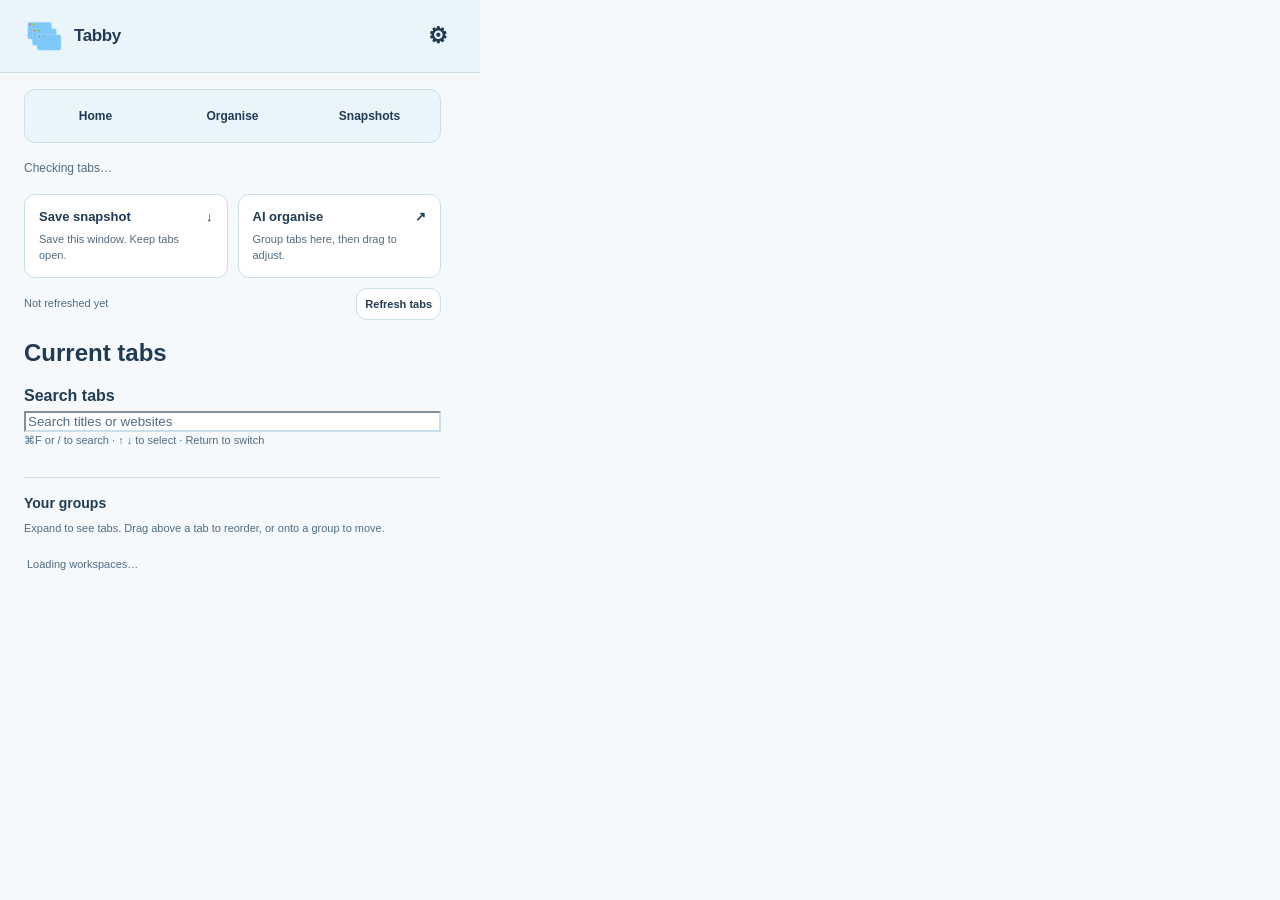
==== commit 7d24be10: "Add searchable Home tab inventory and popup keyboard shortcuts" ====
--- a/extension/popup.html
+++ b/extension/popup.html
@@ -4,7 +4,7 @@
 <nav class="view-nav" aria-label="Popup pages"><button data-view="home">Home</button><button data-view="organise">Organise</button><button data-view="snapshots">Snapshots</button></nav><section id="home-view"><p id="tab-count" class="intro">Checking tabs…</p>
 <div class="primary-actions"><button id="save-snapshot"><span>Save snapshot<small>Save this window. Keep tabs open.</small></span><span aria-hidden="true">↓</span></button><button id="ai-organise"><span>AI organise<small>Group tabs here, then drag to adjust.</small></span><span aria-hidden="true">↗</span></button></div>
 <div class="scan-row"><span id="scan-time">Not refreshed yet</span><button id="refresh-tabs">Refresh tabs</button></div>
-</section><section id="popup-ai-panel" class="popup-ai-panel" hidden aria-labelledby="popup-ai-heading">
+<section class="home-tabs" aria-labelledby="home-tabs-heading"><h2 id="home-tabs-heading">Current tabs</h2><label class="home-search-label" for="home-tab-search">Search tabs</label><input id="home-tab-search" type="search" placeholder="Search titles or websites" autocomplete="off" aria-controls="home-tab-list"><p class="workspace-help">⌘F or / to search · ↑ ↓ to select · Return to switch</p><p id="home-tab-results" class="workspace-help" role="status"></p><div id="home-tab-list"></div></section></section><section id="popup-ai-panel" class="popup-ai-panel" hidden aria-labelledby="popup-ai-heading">
 <div class="popup-ai-heading"><h2 id="popup-ai-heading">Organise with Meta</h2><button id="popup-ai-close" type="button">Back</button></div>
 <details id="popup-ai-setup"><summary>Connection settings</summary><label for="popup-ai-token">Local pairing token</label><input id="popup-ai-token" type="password" autocomplete="off" spellcheck="false" placeholder="Local service token, not your Meta API key"><label class="popup-check"><input id="popup-ai-remember" type="checkbox"><span>Keep pairing for this browser session</span></label><p class="popup-ai-note">Optional. Uses session storage only when available. Your Meta API key stays in the local service.</p><div class="popup-ai-actions"><button id="popup-ai-connect" type="button">Connect</button><button id="popup-ai-forget" type="button">Forget pairing</button><button id="popup-ai-refresh" type="button">Refresh status</button></div><p class="popup-ai-note">Start the existing local AI service first. For initial pairing, use this extension address:<br><code id="popup-ai-origin"></code></p></details>
 <p id="popup-ai-status" role="status" aria-live="polite"></p><p id="popup-ai-usage" class="popup-ai-note"></p>
--- a/extension/popup.css
+++ b/extension/popup.css
@@ -140,3 +140,22 @@
 @media(max-width:440px){header{padding-left:18px;padding-right:18px}main{padding-left:16px;padding-right:16px}.primary-actions{gap:8px}.primary-actions button{padding:12px}.popup-ai-panel{padding:13px}}
 @media(prefers-reduced-motion:reduce){button,input,select,textarea{transition:none}}
 .snapshot-date{font-weight:600}.snapshot-stats{display:block;margin:4px 0 0 13px;font-size:11px;font-weight:400;color:var(--muted)}
+
+.snapshot-entry{position:relative;padding-right:26px;margin-bottom:9px}.snapshot-entry .snapshot-card{margin:0}.snapshot-entry summary{padding-right:92px}.snapshot-entry>.snapshot-export{position:absolute;right:35px;top:12px;width:auto;min-height:32px;padding:6px 9px;font-size:11px;background:var(--surface);color:var(--ink);border-color:var(--line)}.snapshot-entry>.snapshot-delete{position:absolute;right:0;top:16px;width:23px;min-height:28px;padding:3px;justify-content:center;border:0;background:transparent;color:var(--muted);font-size:18px}.snapshot-entry>.snapshot-delete:hover{color:var(--error);background:var(--hover)}.snapshot-undo{display:inline-flex;width:auto;padding:4px 9px;margin-left:6px;font-size:11px}
+
+/* Group headers toggle the card; deletion stays outside its clickable surface. */
+html body .live-workspace{position:relative;margin-right:27px;overflow:visible}
+.live-workspace .workspace-header{overflow:hidden;border-radius:8px}
+html body .live-workspace>.workspace-remove{position:absolute;right:-27px;top:5px;width:23px;min-width:23px;min-height:28px;padding:3px;border:0;border-radius:5px;background:transparent;font-size:18px}
+.live-workspace .workspace-tabs{border-radius:0 0 8px 8px;overflow:hidden}
+
+.snapshot-entry summary{display:flex;align-items:center;gap:7px;flex-wrap:wrap;min-height:56px;font-size:11px;padding-right:92px}.snapshot-entry summary::before{content:'▸';font-size:10px}.snapshot-entry details[open]>summary::before{content:'▾'}.snapshot-entry summary{list-style:none}.snapshot-entry summary::-webkit-details-marker{display:none}.snapshot-entry .snapshot-stats{display:inline;margin:0;font-size:10px;white-space:nowrap}.snapshot-entry .snapshot-date{font-size:11px}.snapshot-entry .snapshot-stats::before{content:'· ';}.snapshot-entry .snapshot-tab{display:block;width:calc(100% - 22px);text-align:left;border:0;border-bottom:1px solid var(--line);border-radius:0;background:transparent;padding:10px 0;color:var(--ink)}.snapshot-entry .snapshot-tab:hover{background:var(--hover)}
+
+/* Home inventory shares Organise row surfaces. */
+.home-tabs { margin-top: 18px; }
+.home-search-label { display:block; margin:10px 0 6px; color:var(--ink); font-weight:600; }
+#home-tab-search { width:100%; box-sizing:border-box; }
+#home-tab-list { display:grid; gap:5px; }
+html body .home-tab { width:100%; border:1px solid var(--line); border-radius:9px; background:var(--surface); color:var(--ink); text-align:left; padding:10px 12px; }
+html body .home-tab.is-selected { border-color:var(--accent); background:var(--hover); }
+html body .home-tab:hover { background:var(--hover); }
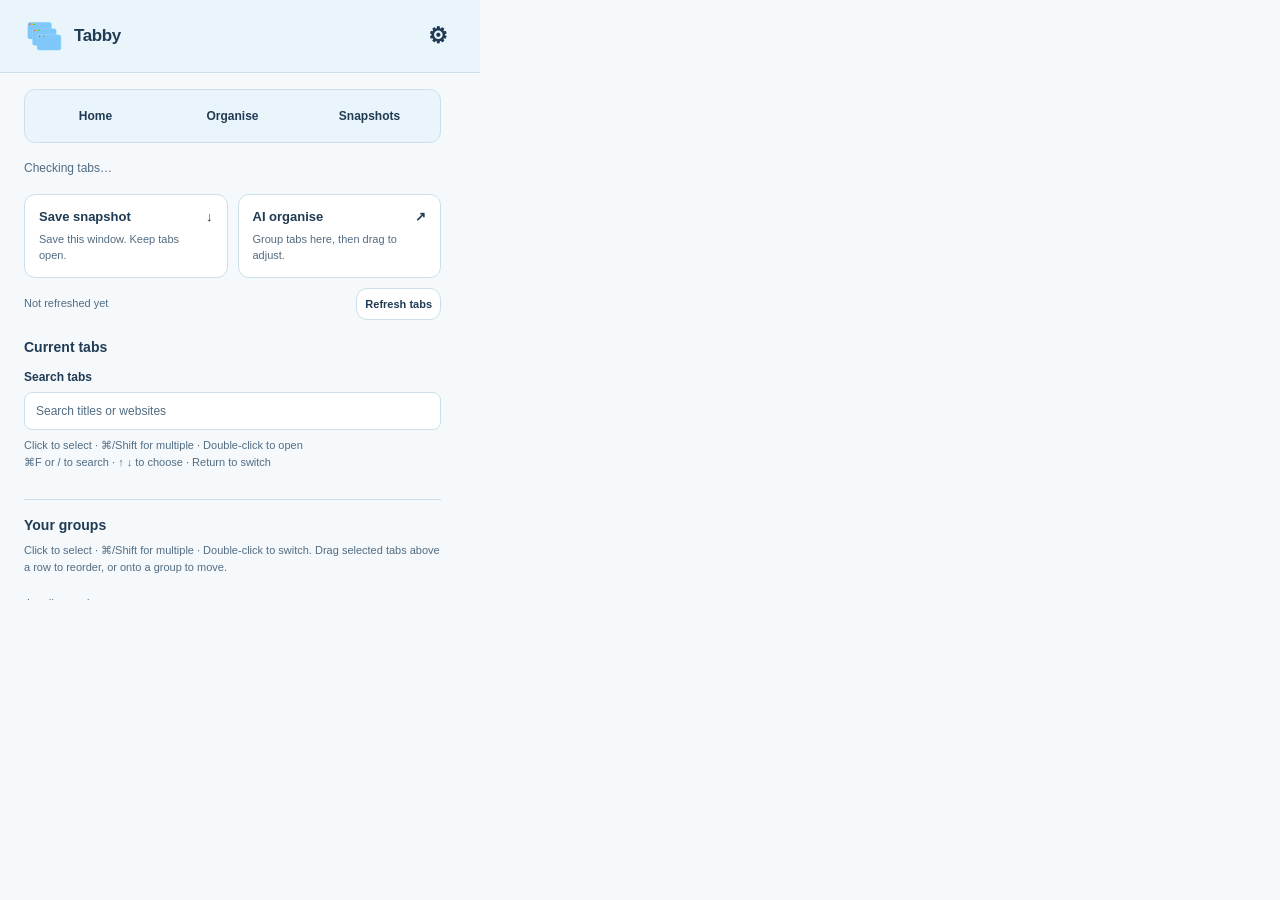
==== commit 2763d8e2: "Add tab multiselection and preserve groups through snapshots and restore" ====
--- a/extension/popup.html
+++ b/extension/popup.html
@@ -1,10 +1,10 @@
 <!doctype html>
-<html lang="en"><head><meta charset="utf-8"><meta name="viewport" content="width=device-width,initial-scale=1"><title>Tabby</title><link rel="stylesheet" href="popup.css"><script src="core.js" defer></script><script src="ai.js" defer></script><script src="popup.js" defer></script><script src="popup-ai.js" defer></script></head>
+<html lang="en"><head><meta charset="utf-8"><meta name="viewport" content="width=device-width,initial-scale=1"><title>Tabby</title><link rel="stylesheet" href="popup.css"><script src="core.js" defer></script><script src="tab-selection.js" defer></script><script src="ai.js" defer></script><script src="popup.js" defer></script><script src="popup-ai.js" defer></script></head>
 <body><header><img class="tabby-logo" src="icons/tabby-128.png" width="36" height="36" alt=""><button id="open" class="brand-link" title="Open the full Tabby webpage" aria-label="Tabby — open full webpage">Tabby</button><button id="settings-open" aria-label="Settings" title="Settings">⚙</button></header><main>
 <nav class="view-nav" aria-label="Popup pages"><button data-view="home">Home</button><button data-view="organise">Organise</button><button data-view="snapshots">Snapshots</button></nav><section id="home-view"><p id="tab-count" class="intro">Checking tabs…</p>
 <div class="primary-actions"><button id="save-snapshot"><span>Save snapshot<small>Save this window. Keep tabs open.</small></span><span aria-hidden="true">↓</span></button><button id="ai-organise"><span>AI organise<small>Group tabs here, then drag to adjust.</small></span><span aria-hidden="true">↗</span></button></div>
 <div class="scan-row"><span id="scan-time">Not refreshed yet</span><button id="refresh-tabs">Refresh tabs</button></div>
-<section class="home-tabs" aria-labelledby="home-tabs-heading"><h2 id="home-tabs-heading">Current tabs</h2><label class="home-search-label" for="home-tab-search">Search tabs</label><input id="home-tab-search" type="search" placeholder="Search titles or websites" autocomplete="off" aria-controls="home-tab-list"><p class="workspace-help">⌘F or / to search · ↑ ↓ to select · Return to switch</p><p id="home-tab-results" class="workspace-help" role="status"></p><div id="home-tab-list"></div></section></section><section id="popup-ai-panel" class="popup-ai-panel" hidden aria-labelledby="popup-ai-heading">
+<section class="home-tabs" aria-labelledby="home-tabs-heading"><h2 id="home-tabs-heading">Current tabs</h2><label class="home-search-label" for="home-tab-search">Search tabs</label><input id="home-tab-search" type="search" placeholder="Search titles or websites" autocomplete="off" aria-controls="home-tab-list"><p class="workspace-help">Click to select · ⌘/Shift for multiple · Double-click to open<br>⌘F or / to search · ↑ ↓ to choose · Return to switch</p><p id="home-tab-results" class="workspace-help" role="status"></p><div id="home-tab-list"></div></section></section><section id="popup-ai-panel" class="popup-ai-panel" hidden aria-labelledby="popup-ai-heading">
 <div class="popup-ai-heading"><h2 id="popup-ai-heading">Organise with Meta</h2><button id="popup-ai-close" type="button">Back</button></div>
 <details id="popup-ai-setup"><summary>Connection settings</summary><label for="popup-ai-token">Local pairing token</label><input id="popup-ai-token" type="password" autocomplete="off" spellcheck="false" placeholder="Local service token, not your Meta API key"><label class="popup-check"><input id="popup-ai-remember" type="checkbox"><span>Keep pairing for this browser session</span></label><p class="popup-ai-note">Optional. Uses session storage only when available. Your Meta API key stays in the local service.</p><div class="popup-ai-actions"><button id="popup-ai-connect" type="button">Connect</button><button id="popup-ai-forget" type="button">Forget pairing</button><button id="popup-ai-refresh" type="button">Refresh status</button></div><p class="popup-ai-note">Start the existing local AI service first. For initial pairing, use this extension address:<br><code id="popup-ai-origin"></code></p></details>
 <p id="popup-ai-status" role="status" aria-live="polite"></p><p id="popup-ai-usage" class="popup-ai-note"></p>
@@ -12,8 +12,8 @@
 <label class="popup-check"><input id="popup-ai-consent" type="checkbox"><span>I agree to send these tab titles, sanitized URL paths and saved grouping preferences to Meta and apply the suggested groups.</span></label><button id="popup-ai-generate" type="button">Send tabs &amp; suggest groups</button>
 <section id="popup-ai-review" hidden><h3>Review suggestions</h3><p class="popup-ai-note">Rename groups or move tabs before accepting. Existing groups stay unchanged until you accept.</p><div id="popup-ai-groups"></div><div class="popup-ai-actions"><button id="popup-ai-accept" type="button">Use reviewed groups</button><button id="popup-ai-discard" type="button">Discard</button></div></section>
 </section>
-<section id="home-groups" class="workspace-switcher" aria-labelledby="workspace-heading"><h2 id="workspace-heading">Your groups</h2><p class="workspace-help">Expand to see tabs. Drag above a tab to reorder, or onto a group to move.</p><div id="live-groups"><p class="workspace-empty">Loading workspaces…</p></div></section>
+<section id="home-groups" class="workspace-switcher" aria-labelledby="workspace-heading"><h2 id="workspace-heading">Your groups</h2><p class="workspace-help">Click to select · ⌘/Shift for multiple · Double-click to switch. Drag selected tabs above a row to reorder, or onto a group to move.</p><div id="live-groups"><p class="workspace-empty">Loading workspaces…</p></div></section>
 <section id="home-extras">
 
-</section><section id="snapshots-view" hidden><h2>Snapshots</h2><div id="snapshot-list"></div></section><section id="settings-view" hidden><h2>Settings</h2><form id="settings-form"><label>Appearance<select id="setting-theme"><option value="system">System</option><option value="light">Light</option><option value="dark">Dark</option></select></label><label>Grouping preferences<textarea id="setting-preferences" maxlength="1200" rows="5" placeholder="For example: around 6 groups, specific tasks, always include Research and Reading"></textarea></label><p class="workspace-help">Sent to Meta only when you explicitly request grouping. Avoid including sensitive information.</p><label>Autosave frequency<select id="setting-autosave"><option value="0">Off</option><option value="5">Every 5 minutes</option><option value="15">Every 15 minutes</option><option value="30">Every 30 minutes</option><option value="60">Every hour</option></select></label><p class="workspace-help">Saves a snapshot of the current normal window when the popup opens and the interval has elapsed. No tabs close. No background timer or AI calls.</p><label><input type="checkbox" id="setting-compact"> Compact tab rows</label><button type="submit">Save settings</button></form></section><p id="status" role="status" aria-live="polite">Snapshots stay on this Mac. AI requires your consent.</p>
+</section><section id="snapshots-view" hidden><h2>Snapshots</h2><p class="workspace-help">Expand a snapshot to see its saved groups. Click to select · ⌘/Shift for multiple · Double-click to open a tab.</p><div id="snapshot-list"></div></section><section id="settings-view" hidden><h2>Settings</h2><form id="settings-form"><label>Appearance<select id="setting-theme"><option value="system">System</option><option value="light">Light</option><option value="dark">Dark</option></select></label><label>Grouping preferences<textarea id="setting-preferences" maxlength="1200" rows="5" placeholder="For example: around 6 groups, specific tasks, always include Research and Reading"></textarea></label><p class="workspace-help">Sent to Meta only when you explicitly request grouping. Avoid including sensitive information.</p><label>Autosave frequency<select id="setting-autosave"><option value="0">Off</option><option value="5">Every 5 minutes</option><option value="15">Every 15 minutes</option><option value="30">Every 30 minutes</option><option value="60">Every hour</option></select></label><p class="workspace-help">Saves a snapshot of the current normal window when the popup opens and the interval has elapsed. No tabs close. No background timer or AI calls.</p><label><input type="checkbox" id="setting-compact"> Compact tab rows</label><button type="submit">Save settings</button></form></section><p id="status" role="status" aria-live="polite">Snapshots stay on this Mac. AI requires your consent.</p>
 <footer>Saved locally · No cloud sync</footer></main><section id="backup-drop" aria-label="Backup file drop feedback"><b>Drop a Tabby JSON backup</b><span>Valid backups restore saved URLs in a new window.</span><small>Tabby JSON · Existing windows stay open.<br>Page state and unsaved forms are not restored.</small></section></body></html>
--- a/extension/popup.css
+++ b/extension/popup.css
@@ -64,7 +64,7 @@
 /* Primary action subtitles must contrast against the blue fill in either theme. */
 html body #save-snapshot small{color:var(--accent-ink)}
 html body header .brand-link{width:auto;padding:4px 0;min-height:36px;background:transparent;border:0;border-radius:4px;font-size:17px;font-weight:650;letter-spacing:-.4px;color:var(--ink);justify-content:flex-start}
-html body header .brand-link:hover{text-decoration:underline;background:transparent}
+html body header .brand-link:hover{text-decoration:none;background:transparent}
 
 /* Snapshot summaries share the same quiet cards as confirmed groups. */
 html body .snapshot-card{padding:0;margin:0 0 8px;border:1px solid var(--line);border-radius:9px;background:var(--surface);color:var(--ink);overflow:hidden;font-size:12px}
@@ -152,10 +152,49 @@
 .snapshot-entry summary{display:flex;align-items:center;gap:7px;flex-wrap:wrap;min-height:56px;font-size:11px;padding-right:92px}.snapshot-entry summary::before{content:'▸';font-size:10px}.snapshot-entry details[open]>summary::before{content:'▾'}.snapshot-entry summary{list-style:none}.snapshot-entry summary::-webkit-details-marker{display:none}.snapshot-entry .snapshot-stats{display:inline;margin:0;font-size:10px;white-space:nowrap}.snapshot-entry .snapshot-date{font-size:11px}.snapshot-entry .snapshot-stats::before{content:'· ';}.snapshot-entry .snapshot-tab{display:block;width:calc(100% - 22px);text-align:left;border:0;border-bottom:1px solid var(--line);border-radius:0;background:transparent;padding:10px 0;color:var(--ink)}.snapshot-entry .snapshot-tab:hover{background:var(--hover)}
 
 /* Home inventory shares Organise row surfaces. */
-.home-tabs { margin-top: 18px; }
-.home-search-label { display:block; margin:10px 0 6px; color:var(--ink); font-weight:600; }
-#home-tab-search { width:100%; box-sizing:border-box; }
-#home-tab-list { display:grid; gap:5px; }
-html body .home-tab { width:100%; border:1px solid var(--line); border-radius:9px; background:var(--surface); color:var(--ink); text-align:left; padding:10px 12px; }
+.home-tabs { margin-top:18px; min-width:0; max-width:100%; }
+.home-tabs h2 { font-size:14px; line-height:1.4; margin:0 0 12px; }
+.home-search-label { display:block; margin:10px 0 6px; color:var(--ink); font-size:12px; line-height:1.4; font-weight:600; }
+html body #home-tab-search { -webkit-appearance:none; appearance:none; display:block; box-sizing:border-box; width:100%; min-width:0; min-height:38px; padding:9px 11px; border:1px solid var(--line); border-radius:8px; background:var(--surface); color:var(--ink); font:inherit; font-size:12px; line-height:1.5; box-shadow:none; }
+#home-tab-search::-webkit-search-decoration { -webkit-appearance:none; }
+.home-tabs > .workspace-help { margin-top:7px; }
+#home-tab-list { display:grid; grid-template-columns:minmax(0,1fr); gap:5px; width:100%; min-width:0; }
+html body .home-tab { box-sizing:border-box; width:100%; min-width:0; max-width:100%; overflow:hidden; border:1px solid var(--line); border-radius:9px; background:var(--surface); color:var(--ink); text-align:left; padding:10px 12px; }
 html body .home-tab.is-selected { border-color:var(--accent); background:var(--hover); }
 html body .home-tab:hover { background:var(--hover); }
+
+.home-tab :is(.workspace-tab-title,.workspace-tab-host) { display:block; min-width:0; max-width:100%; white-space:nowrap; overflow:hidden; text-overflow:ellipsis; }
+
+/* Selection is separate from the active Safari tab and keyboard search cursor. */
+html body :is(.home-tab,.workspace-tab,.snapshot-tab).is-tab-selected {
+  background:var(--hover);
+  border-color:var(--focus);
+  box-shadow:inset 3px 0 var(--focus);
+  color:var(--ink);
+}
+html body :is(.home-tab,.workspace-tab,.snapshot-tab).is-tab-selected:hover { background:var(--hover); }
+html body :is(.home-tab,.workspace-tab,.snapshot-tab)[aria-pressed] { user-select:none; -webkit-user-select:none; }
+.tab-selection-bar { display:flex; align-items:center; justify-content:space-between; flex-wrap:wrap; gap:7px 10px; min-width:0; margin:9px 0; padding:8px 10px; border:1px solid var(--line); border-radius:8px; background:var(--surface); color:var(--ink); font-size:11px; line-height:1.45; }
+.tab-selection-bar :is(.tab-selection-count,[role=status]) { min-width:0; overflow-wrap:anywhere; }
+html body .tab-selection-bar button { flex:0 0 auto; width:auto; min-height:30px; padding:5px 8px; font-size:11px; border-radius:6px; background:transparent; }
+html body .tab-selection-bar button:hover { background:var(--hover); }
+.snapshot-group-heading { margin:12px 11px 4px; color:var(--ink); font-size:11px; font-weight:650; line-height:1.5; overflow-wrap:anywhere; }
+html body :is(.workspace-tab,.home-tab,.snapshot-tab).is-tab-selected.drop-before { box-shadow:inset 0 3px var(--focus),inset 3px 0 var(--focus); }
+
+/* Give settings menus the same substantial rounded surface as action controls. */
+html body #settings-form select {
+  -webkit-appearance:none; appearance:none;
+  box-sizing:border-box; min-height:42px; width:100%;
+  padding:10px 36px 10px 12px; border:2px solid var(--line);
+  border-radius:10px; font:600 12px/1.5 -apple-system,BlinkMacSystemFont,sans-serif;
+  background-color:var(--surface);
+  background-image:url("data:image/svg+xml,%3Csvg xmlns='http://www.w3.org/2000/svg' width='12' height='8' viewBox='0 0 12 8'%3E%3Cpath d='m2 2 4 4 4-4' fill='none' stroke='%237b9bb2' stroke-width='2' stroke-linecap='round' stroke-linejoin='round'/%3E%3C/svg%3E");
+  background-repeat:no-repeat; background-position:right 13px center;
+}
+html body #settings-form select:hover { border-color:var(--focus); }
+/* Fill the saved row through its card edges, retaining an inset for text. */
+html body .snapshot-entry .snapshot-card > .snapshot-tab {
+  box-sizing:border-box; width:100%; margin:0; padding:10px 11px;
+  border-radius:0;
+}
+html body .snapshot-entry .snapshot-card > .snapshot-tab:last-child { border-radius:0 0 8px 8px; }
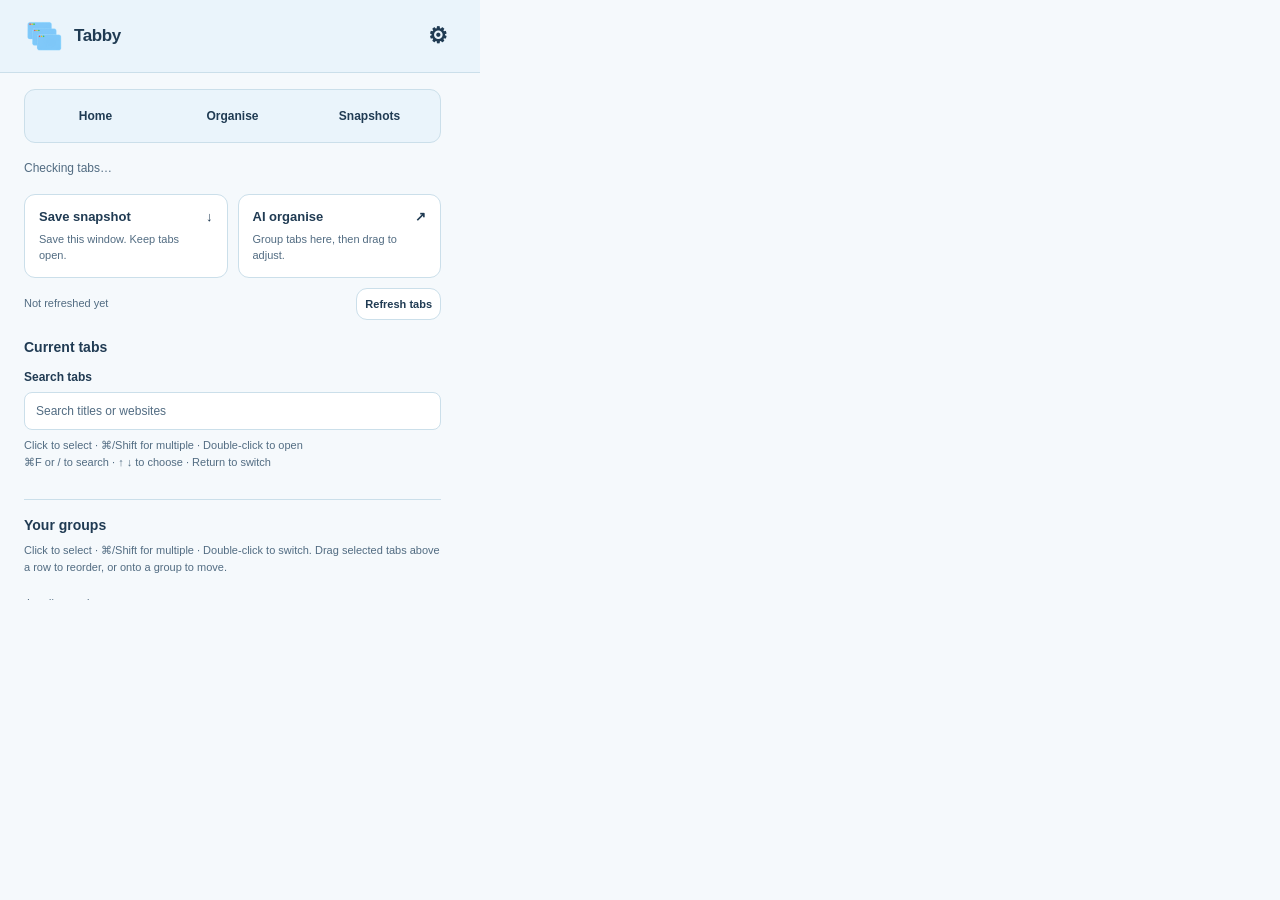
==== commit f76149a5: "fix: restore known-good UI and verify complete extension packaging" ====
--- a/extension/popup.html
+++ b/extension/popup.html
@@ -8,8 +8,8 @@
 <div class="popup-ai-heading"><h2 id="popup-ai-heading">Organise with Meta</h2><button id="popup-ai-close" type="button">Back</button></div>
 <details id="popup-ai-setup"><summary>Connection settings</summary><label for="popup-ai-token">Local pairing token</label><input id="popup-ai-token" type="password" autocomplete="off" spellcheck="false" placeholder="Local service token, not your Meta API key"><label class="popup-check"><input id="popup-ai-remember" type="checkbox"><span>Keep pairing for this browser session</span></label><p class="popup-ai-note">Optional. Uses session storage only when available. Your Meta API key stays in the local service.</p><div class="popup-ai-actions"><button id="popup-ai-connect" type="button">Connect</button><button id="popup-ai-forget" type="button">Forget pairing</button><button id="popup-ai-refresh" type="button">Refresh status</button></div><p class="popup-ai-note">Start the existing local AI service first. For initial pairing, use this extension address:<br><code id="popup-ai-origin"></code></p></details>
 <p id="popup-ai-status" role="status" aria-live="polite"></p><p id="popup-ai-usage" class="popup-ai-note"></p>
-<details><summary>Tabs, preferences &amp; privacy</summary><div id="popup-ai-tabs"></div><p class="popup-ai-note">Only checked eligible tabs are sent. Private, pinned and restricted tabs are excluded. URL credentials, queries and fragments are removed. Titles and paths may still be sensitive. Your saved grouping preferences are included. Page contents are not sent.</p><pre id="popup-ai-preview"></pre></details>
-<label class="popup-check"><input id="popup-ai-consent" type="checkbox"><span>I agree to send these tab titles, sanitized URL paths and saved grouping preferences to Meta and apply the suggested groups.</span></label><button id="popup-ai-generate" type="button">Send tabs &amp; suggest groups</button>
+<details><summary>Tabs, preferences &amp; privacy</summary><div id="popup-ai-tabs"></div><p class="popup-ai-note">Only checked ungrouped tabs are sent. Private, pinned and restricted tabs are excluded. URL credentials, queries and fragments are removed. Titles and paths may still be sensitive. Existing group names and tab counts are included as reference alongside your saved grouping preferences. Grouped tab titles and URLs are not sent. Page contents are not sent.</p><pre id="popup-ai-preview"></pre></details>
+<label class="popup-check"><input id="popup-ai-consent" type="checkbox"><span>I agree to send these ungrouped tab titles, sanitized URL paths, existing group names and counts, and saved grouping preferences to Meta and apply the suggested groups.</span></label><button id="popup-ai-generate" type="button">Send tabs &amp; suggest groups</button>
 <section id="popup-ai-review" hidden><h3>Review suggestions</h3><p class="popup-ai-note">Rename groups or move tabs before accepting. Existing groups stay unchanged until you accept.</p><div id="popup-ai-groups"></div><div class="popup-ai-actions"><button id="popup-ai-accept" type="button">Use reviewed groups</button><button id="popup-ai-discard" type="button">Discard</button></div></section>
 </section>
 <section id="home-groups" class="workspace-switcher" aria-labelledby="workspace-heading"><h2 id="workspace-heading">Your groups</h2><p class="workspace-help">Click to select · ⌘/Shift for multiple · Double-click to switch. Drag selected tabs above a row to reorder, or onto a group to move.</p><div id="live-groups"><p class="workspace-empty">Loading workspaces…</p></div></section>
--- a/extension/popup.css
+++ b/extension/popup.css
@@ -169,7 +169,7 @@
 html body :is(.home-tab,.workspace-tab,.snapshot-tab).is-tab-selected {
   background:var(--hover);
   border-color:var(--focus);
-  box-shadow:inset 3px 0 var(--focus);
+  box-shadow:none;
   color:var(--ink);
 }
 html body :is(.home-tab,.workspace-tab,.snapshot-tab).is-tab-selected:hover { background:var(--hover); }
@@ -179,7 +179,7 @@
 html body .tab-selection-bar button { flex:0 0 auto; width:auto; min-height:30px; padding:5px 8px; font-size:11px; border-radius:6px; background:transparent; }
 html body .tab-selection-bar button:hover { background:var(--hover); }
 .snapshot-group-heading { margin:12px 11px 4px; color:var(--ink); font-size:11px; font-weight:650; line-height:1.5; overflow-wrap:anywhere; }
-html body :is(.workspace-tab,.home-tab,.snapshot-tab).is-tab-selected.drop-before { box-shadow:inset 0 3px var(--focus),inset 3px 0 var(--focus); }
+html body :is(.workspace-tab,.home-tab,.snapshot-tab).is-tab-selected.drop-before { box-shadow:inset 0 3px var(--focus); }
 
 /* Give settings menus the same substantial rounded surface as action controls. */
 html body #settings-form select {
@@ -198,3 +198,21 @@
   border-radius:0;
 }
 html body .snapshot-entry .snapshot-card > .snapshot-tab:last-child { border-radius:0 0 8px 8px; }
+
+/* Native choice menus inherit the same theme as their closed controls. */
+html[data-theme=light]{color-scheme:light}
+html[data-theme=dark]{color-scheme:dark}
+@media(prefers-color-scheme:dark){html[data-theme=system],html:not([data-theme]){color-scheme:dark}}
+select,option,optgroup{color-scheme:inherit;background-color:var(--surface);color:var(--ink)}
+
+/* Absolute line and inward triangles paint above child surfaces without shifting rows. */
+html body .workspace-tab.drop-before,
+html body .workspace-tab.is-tab-selected.drop-before {position:relative;box-shadow:none}
+html body .live-workspace.is-drop-target {outline:none;box-shadow:none}
+html body :is(.workspace-tab.drop-before,.live-workspace.is-drop-target)::before {
+ content:'';position:absolute;z-index:2;left:0;right:0;height:10px;
+ background:var(--focus);pointer-events:none;
+ clip-path:polygon(0 0,8px 4px,calc(100% - 8px) 4px,100% 0,100% 100%,calc(100% - 8px) 6px,8px 6px,0 100%);
+}
+html body .workspace-tab.drop-before::before {top:0}
+html body .live-workspace.is-drop-target::before {bottom:0}
